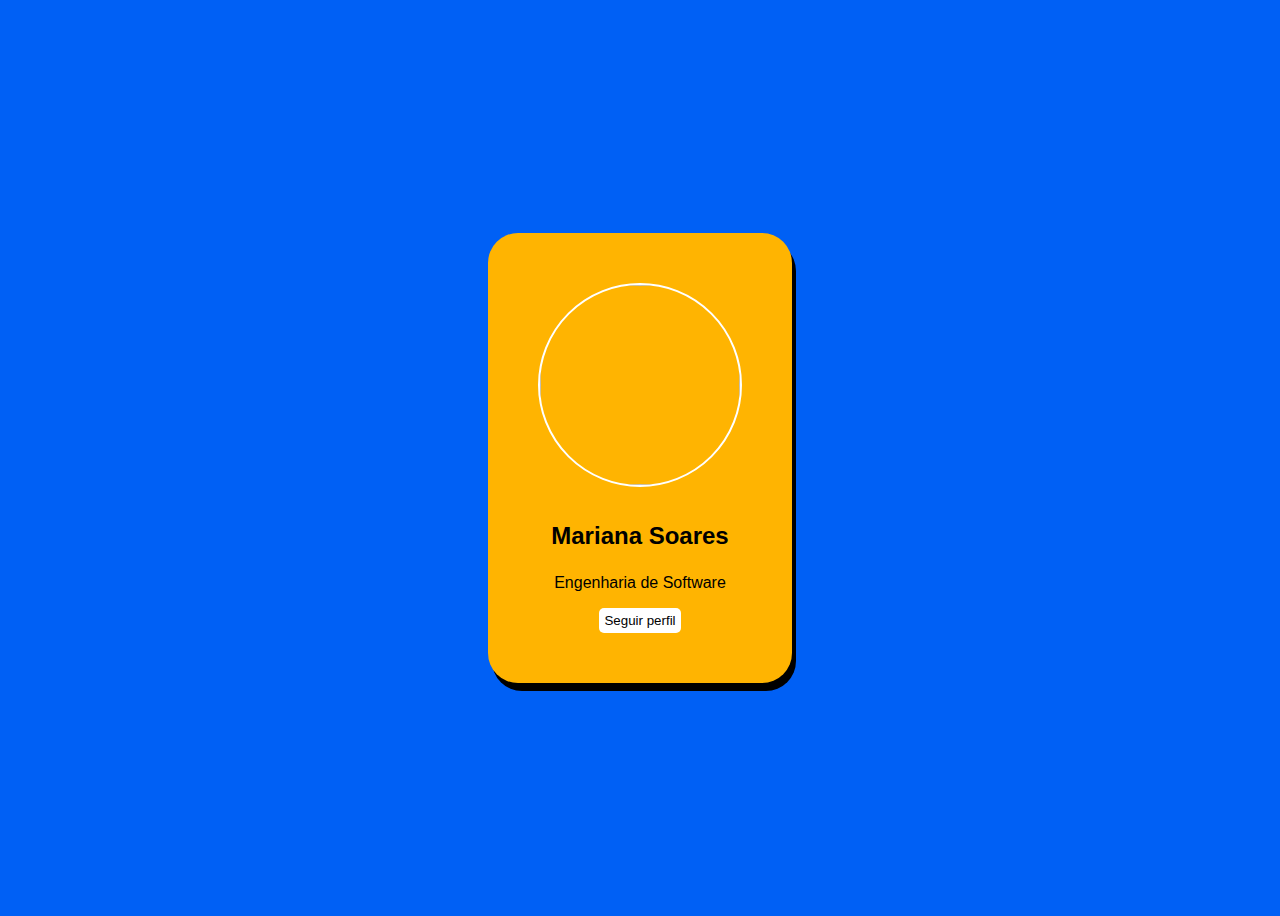
==== index.html @ 850e6fa0 "HTML CSS JS" ====
<!DOCTYPE html> <!-- identifica um documento html 5 -->
<html lang="pt-br"> <!-- elemento raiz -->
    <head> <!-- cabeça da páginca -->
        <meta charset="UTF-8"> <!-- sistema de codificação português -->
        <!-- página terá a largura do dispositivo -->
        <meta name="viewport" content="width=device-width, initial-scale=1.0">
        <!-- título da página -->
        <title>Profile Card </title>
        <!-- fazendo o html ler o css -->
        <!-- rel informa o tipo da relação, folha de estilo -->
        <!-- href informa o local do CSS -->
        <link rel="stylesheet" href="css/styles.css"/>
        <!-- permitir que o html leia o arquivo js  --> 
        <script src="js/scripts.js"> </script>
    </head>
    <body> <!-- corpo da página --> 
        <div class="container"> <!-- divisão lógica de conteúdo --> 
            <img class="imagem" src="https://www.unifacef.com.br/wp-content/uploads/2025/02/trote_solidario_2025_edited-768x753.jpg"/>
            <h2> Mariana Soares </h2>
            <p> Engenharia de Software </p>
            <button onclick= "mensagem()" > Seguir perfil </button>
        </div>
    </body>
</html>
---- css/styles.css ----
body {
    font-family: Arial, Helvetica, sans-serif; /* fonte */
    display: flex; /* usa o Flexbox para exibir */
    justify-content: center; /* centraliza na horizontal */
    align-items: center; /* centraliza na vertical */
    height: 100vh; /* altura da página é todo o conteúdo dela */
    background-color: rgba(0,96,245,255);
}
.container {
    background-color: rgba(255,180,1,255);
    padding: 50px; /* espaçamento interno */
    border-radius: 30px; /* bordas arredondadas */
    box-shadow: 4px 8px; /* sombreamento */
    /* sombreamento 4px (horizontal) 8px (vertical) */
    text-align: center;  /* centraliza texto em relação à caixa */
}

h2 {
    padding: 5px;
}

button {
    background-color: white;
    color: rgb(0, 0, 0);
    border: none;
    padding: 5px; /* espaçamento interno */
    border-radius: 5px; /* bordas arredondadas */
    cursor: pointer; /* mouse vira um ponteiro */
}

/* cria efeito de passar o mouse no botão */
button:hover {
    background-color: rgba(0,96,245,255);
}

.imagem {
    border-radius: 50%;
    width: 200px; /* largura */
    height: 200px; /*altura */ 
    margin-bottom: 10px; /* espaçamento externo */
    border: 2px solid white;

}
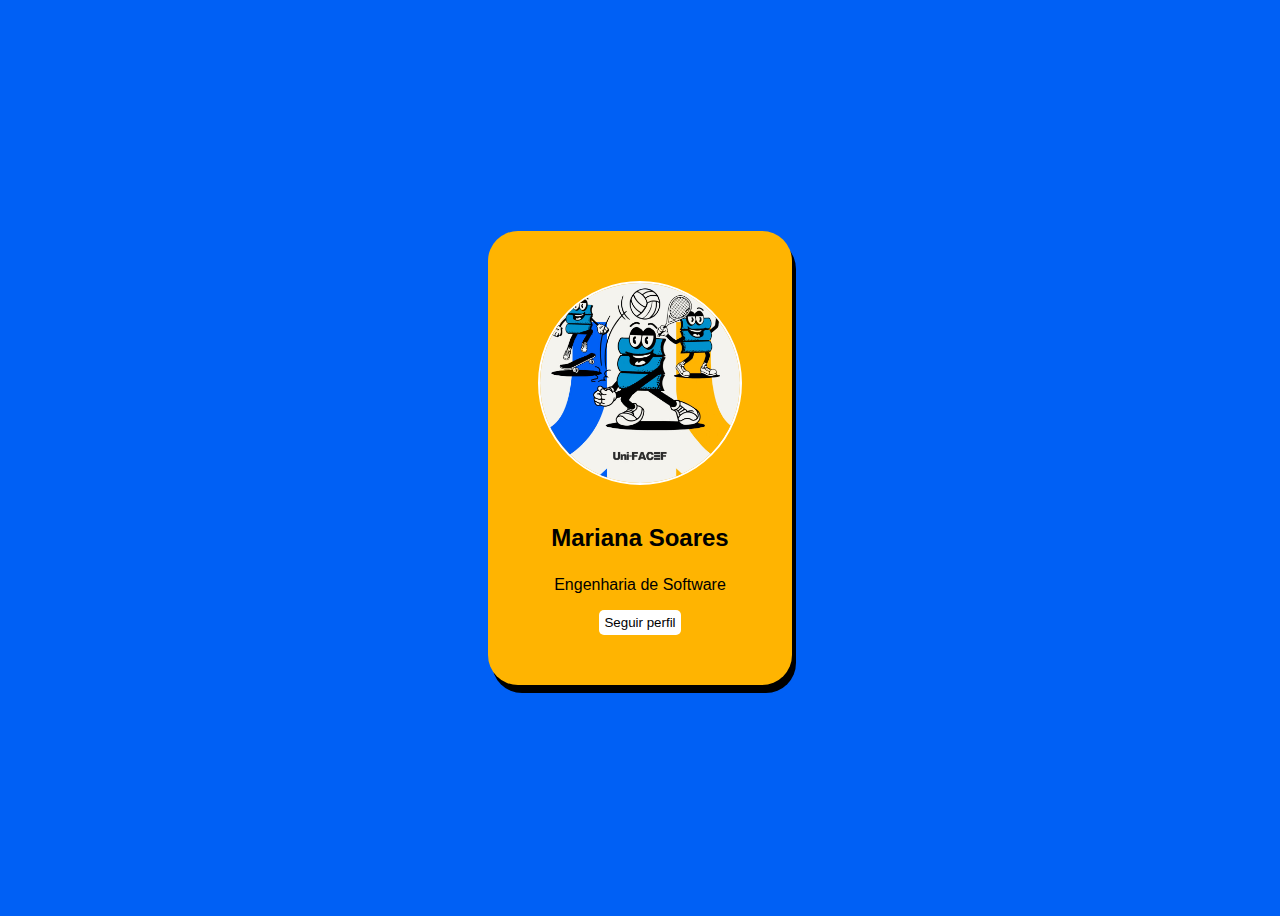
==== commit d9a27c3e: "Adicinando imagem trote e trocando cor de botão" ====
--- a/index.html
+++ b/index.html
@@ -15,7 +15,7 @@
     </head>
     <body> <!-- corpo da página --> 
         <div class="container"> <!-- divisão lógica de conteúdo --> 
-            <img class="imagem" src="https://www.unifacef.com.br/wp-content/uploads/2025/02/trote_solidario_2025_edited-768x753.jpg"/>
+            <img class="imagem" src="img/trote.jpg"/>
             <h2> Mariana Soares </h2>
             <p> Engenharia de Software </p>
             <button onclick= "mensagem()" > Seguir perfil </button>
--- a/css/styles.css
+++ b/css/styles.css
@@ -31,6 +31,7 @@
 /* cria efeito de passar o mouse no botão */
 button:hover {
     background-color: rgba(0,96,245,255);
+    color: white;
 }
 
 .imagem {
